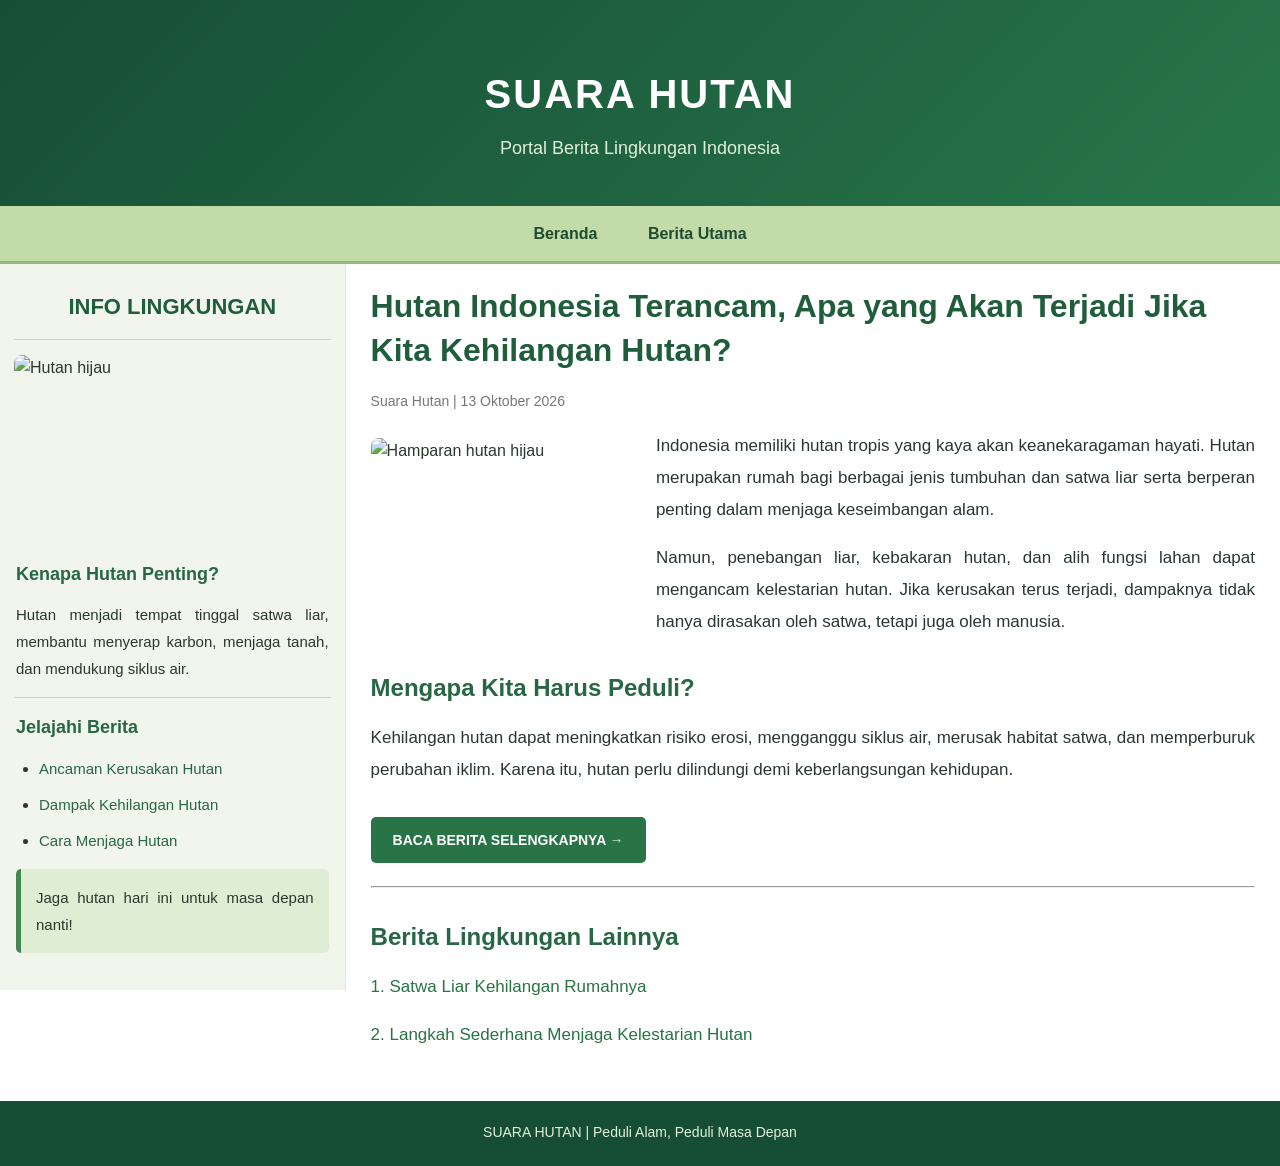
==== index.html @ 2394ea95 "Add files via upload" ====
<!DOCTYPE html>
<html lang="id">
<head>
    <meta charset="UTF-8">
    <meta name="viewport" content="width=device-width, initial-scale=1.0">
    <title>Suara Hutan - Portal Berita</title>
    <link rel="stylesheet" href="style.css">
</head>
<body>

    <div class="kontainer">

        <div class="header">
            <h1>SUARA HUTAN</h1>
            <p>Portal Berita Lingkungan Indonesia</p>
        </div>

        <div class="menu">
            <a href="index.html">Beranda</a>
            <a href="berita.html">Berita Utama</a>
        </div>

        <div class="kiri">
            <h3 class="admin">INFO LINGKUNGAN</h3>
            <hr>

            <img class="samping"
            src="gambar/hutan_1.png"
            alt="Hutan hijau">

            <h4>Kenapa Hutan Penting?</h4>
            <p>
                Hutan menjadi tempat tinggal satwa liar, membantu menyerap
                karbon, menjaga tanah, dan mendukung siklus air.
            </p>

            <hr>

            <h4>Jelajahi Berita</h4>
            <ul>
                <li><a href="berita.html">Ancaman Kerusakan Hutan</a></li>
                <li><a href="berita.html#dampak">Dampak Kehilangan Hutan</a></li>
                <li><a href="berita.html#solusi">Cara Menjaga Hutan</a></li>
            </ul>

            <p class="pesan">
                Jaga hutan hari ini untuk masa depan nanti!
            </p>
        </div>

        <div class="kanan">
            <h2>Hutan Indonesia Terancam, Apa yang Akan Terjadi Jika Kita Kehilangan Hutan?</h2>

            <p class="tanggal">
                Suara Hutan | 13 Oktober 2026
            </p>

            <img class="berita"
            src="gambar/Hutan_2.jpg"
            alt="Hamparan hutan hijau">

            <p>
                Indonesia memiliki hutan tropis yang kaya akan keanekaragaman
                hayati. Hutan merupakan rumah bagi berbagai jenis tumbuhan
                dan satwa liar serta berperan penting dalam menjaga
                keseimbangan alam.
            </p>

            <p>
                Namun, penebangan liar, kebakaran hutan, dan alih fungsi
                lahan dapat mengancam kelestarian hutan. Jika kerusakan
                terus terjadi, dampaknya tidak hanya dirasakan oleh satwa,
                tetapi juga oleh manusia.
            </p>

            <h3>Mengapa Kita Harus Peduli?</h3>

            <p>
                Kehilangan hutan dapat meningkatkan risiko erosi,
                mengganggu siklus air, merusak habitat satwa, dan
                memperburuk perubahan iklim. Karena itu, hutan perlu
                dilindungi demi keberlangsungan kehidupan.
            </p>

            <a class="tombol" href="berita.html">
                BACA BERITA SELENGKAPNYA →
            </a>

            <hr>

            <h3>Berita Lingkungan Lainnya</h3>

            <p>
                <a href="berita.html#satwa">
                    1. Satwa Liar Kehilangan Rumahnya
                </a>
            </p>

            <p>
                <a href="berita.html#solusi">
                    2. Langkah Sederhana Menjaga Kelestarian Hutan
                </a>
            </p>
        </div>
        
        <div class="footer">
            <p>SUARA HUTAN | Peduli Alam, Peduli Masa Depan</p>
        </div>

    </div>

</body>
</html>
---- style.css ----
* {
    box-sizing: border-box;
}

body {
    background-color: #eef2e8;
    font-family: Arial, Helvetica, sans-serif;
    margin: 0;
    padding: 0;
    color: #29382e;
    line-height: 1.6;
}

.kontainer {
    background-color: white;
    width: 100%;
    max-width: none;
    margin: 0 auto;
    overflow: hidden;
    min-height: 100vh;
    box-shadow: 0 0 20px rgba(28, 65, 42, 0.10);
}

.header {
    width: 100%;
    min-height: 190px;
    background: linear-gradient(135deg, #164e35, #28764b);
    float: left;
    text-align: center;
    color: white;
    padding: 25px 15px;
}

.header h1 {
    padding-top: 10px;
    margin-bottom: 5px;
    font-size: 40px;
    letter-spacing: 2px;
}

.header p {
    text-align: center;
    color: #e1f0d9;
    font-size: 18px;
    margin-top: 8px;
}

.menu {
    width: 100%;
    min-height: 55px;
    background-color: #c3dba8;
    float: left;
    text-align: center;
    line-height: 55px;
    border-bottom: 3px solid #94b87b;
}

.menu a {
    display: inline-block;
    color: #204c32;
    text-decoration: none;
    font-weight: bold;
    margin: 0 18px;
    padding: 0 5px;
    transition: 0.3s;
}

.menu a:hover {
    color: #ffffff;
    background-color: #34764a;
}

.kiri {
    width: 27%;
    min-height: 650px;
    background-color: #f1f5eb;
    float: left;
    padding: 15px 14px 25px;
    border-right: 1px solid #dce7d3;
}

.kiri h3 {
    color: #205d3b;
    font-size: 22px;
    text-align: center;
    margin-top: 10px;
    margin-bottom: 15px;
}

.kiri h4 {
    margin: 15px 2px 8px;
    color: #286744;
    font-size: 18px;
}

.admin {
    font-family: Arial, Helvetica, sans-serif;
    text-align: center;
}

.kiri hr {
    border: 0;
    border-top: 1px solid #c9d9bf;
    margin: 15px 0;
}

img.samping {
    width: 100%;
    height: 190px;
    object-fit: cover;
    margin: 12px auto;
    display: block;
    border-radius: 8px;
}

.kiri p {
    text-align: justify;
    margin: 12px 2px;
    font-size: 15px;
    line-height: 1.8;
}

.kiri ul {
    padding-left: 25px;
    margin-right: 5px;
}

.kiri li {
    margin-bottom: 12px;
    font-size: 15px;
}

.kiri li a {
    color: #286744;
    text-decoration: none;
    transition: 0.2s;
}

.kiri li a:hover {
    color: #b66a24;
    text-decoration: underline;
}

.pesan {
    background-color: #e0edd5;
    padding: 15px;
    border-left: 5px solid #438653;
    border-radius: 5px;
    margin: 15px 0;
}

.kanan {
    width: 73%;
    min-height: 650px;
    background-color: #ffffff;
    float: left;
    padding: 10px 25px 35px;
}

.kanan h2 {
    color: #205d3b;
    font-size: 32px;
    line-height: 1.4;
    margin: 10px 0 15px;
}

.kanan h3 {
    text-align: left;
    color: #286744;
    font-size: 24px;
    margin: 30px 0 12px;
}

.kanan p {
    text-align: justify;
    margin: 15px 0;
    font-size: 17px;
    line-height: 1.9;
}

.kanan a {
    color: #287442;
    text-decoration: none;
}

.kanan a:hover {
    color: #b66a24;
    text-decoration: underline;
}

.label {
    display: inline-block;
    background-color: #e5efd9;
    color: #245c38;
    font-size: 13px;
    font-weight: bold;
    padding: 8px 14px;
    margin: 15px 0 8px;
    border-radius: 4px;
    letter-spacing: 0.5px;
}

.tanggal {
    color: #777777;
    font-size: 14px !important;
}

img.berita {
    width: 30%;
    max-width: 300px;
    height: 190px;
    object-fit: cover;
    float: left;
    margin: 8px 20px 12px 0;
    border-radius: 8px;
}

img.gambar-besar {
    width: 100%;
    max-width: 100%;
    height: 380px;
    object-fit: cover;
    display: block;
    margin: 20px auto;
    border-radius: 8px;
}

.tombol {
    display: inline-block;
    background-color: #287447;
    color: white !important;
    padding: 12px 22px;
    margin: 15px 0;
    font-size: 14px;
    font-weight: bold;
    text-decoration: none !important;
    border-radius: 5px;
    transition: 0.3s;
}

.tombol:hover {
    background-color: #174526;
    transform: translateY(-2px);
}

.footer {
    width: 100%;
    min-height: 65px;
    background-color: #164e35;
    float: left;
    color: white;
    text-align: center;
    padding: 10px 15px;
}

.footer p {
    font-size: 14px;
    text-align: center;
    padding: 5px;
    margin: 5px;
    color: #e1f0d9;
}

@media screen and (max-width: 900px) {
    .kiri {
        width: 30%;
    }

    .kanan {
        width: 70%;
        padding: 10px 18px 30px;
    }

    .kanan h2 {
        font-size: 27px;
    }

    img.gambar-besar {
        height: 300px;
    }

    .menu a {
        margin: 0 10px;
    }
}

@media screen and (max-width: 600px) {
    .header {
        min-height: 150px;
        padding: 20px 10px;
    }

    .header h1 {
        font-size: 28px;
        letter-spacing: 1px;
    }

    .header p {
        font-size: 15px;
    }

    .menu {
        line-height: normal;
        padding: 10px 5px;
    }

    .menu a {
        margin: 4px;
        padding: 7px;
        font-size: 13px;
    }

    .kiri,
    .kanan {
        width: 100%;
        float: left;
        min-height: auto;
    }

    .kiri {
        border-right: none;
        border-bottom: 1px solid #dce7d3;
        padding: 15px 20px;
    }

    .kanan {
        padding: 15px 18px 30px;
    }

    .kanan h2 {
        font-size: 25px;
    }

    .kanan h3 {
        font-size: 21px;
    }

    .kanan p {
        font-size: 15px;
    }

    img.samping {
        max-width: 400px;
        height: 200px;
    }

    img.berita {
        width: 100%;
        max-width: 100%;
        height: 220px;
        float: none;
        margin: 10px 0;
    }

    img.gambar-besar {
        width: 100%;
        height: auto;
    }
}
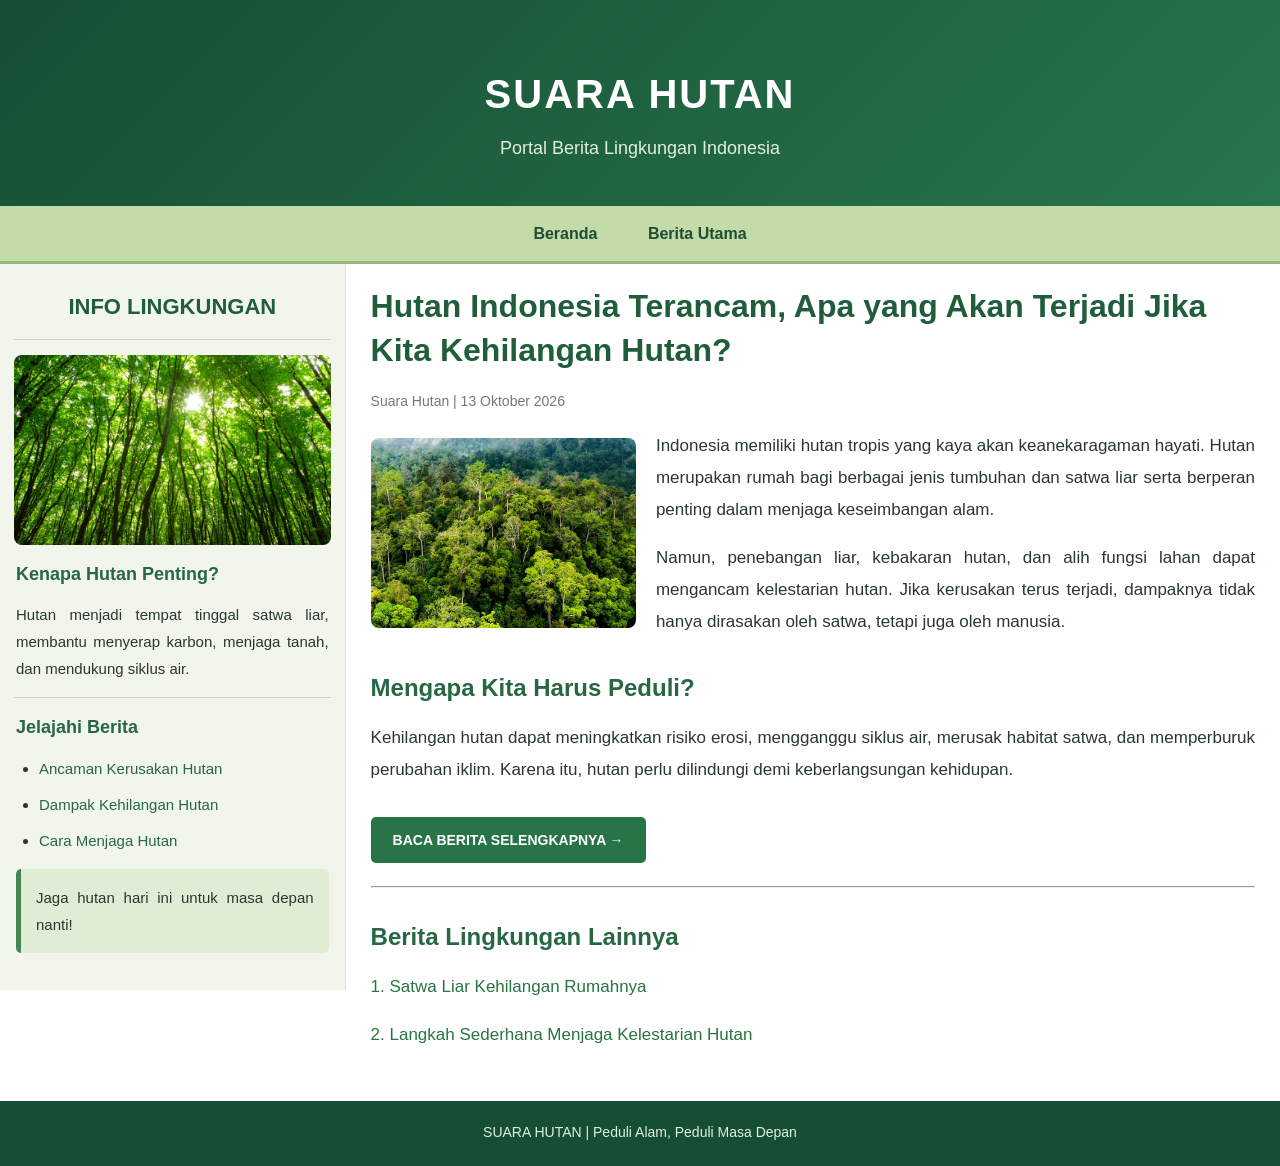
==== commit 0cfc256b: "Update index.html" ====
--- a/index.html
+++ b/index.html
@@ -26,7 +26,7 @@
             <hr>
 
             <img class="samping"
-            src="gambar/hutan_1.png"
+            src="hutan_1.png"
             alt="Hutan hijau">
 
             <h4>Kenapa Hutan Penting?</h4>
@@ -57,7 +57,7 @@
             </p>
 
             <img class="berita"
-            src="gambar/Hutan_2.jpg"
+            src="Hutan_2.jpg"
             alt="Hamparan hutan hijau">
 
             <p>
